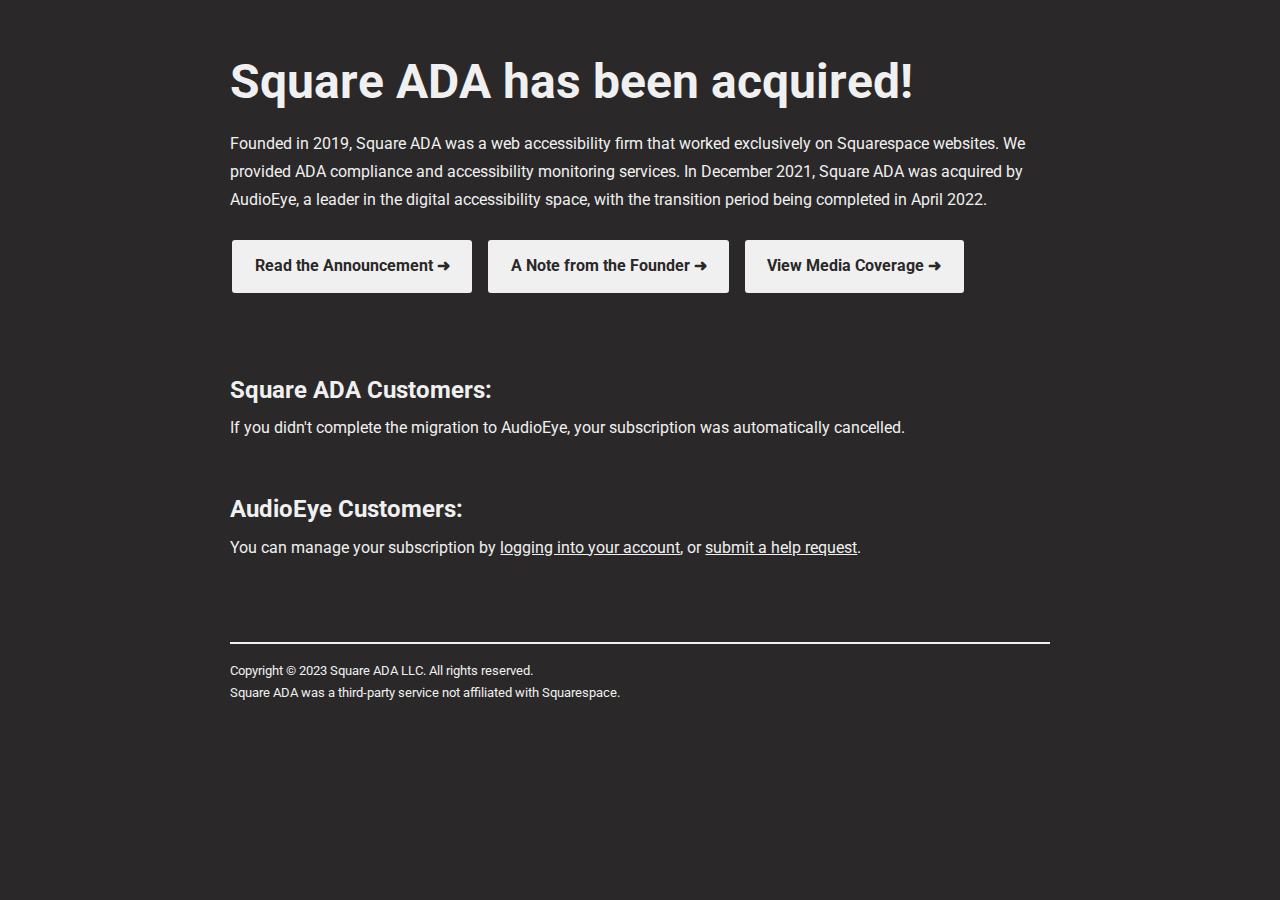
==== index.html @ e2b9f09a "Add files via upload" ====
<!DOCTYPE html>
<html lang="en">
	<head>
		<!-- metadata -->
		<title>Square ADA</title>
		<meta charset="utf-8">
		<meta name="viewport" content="width=device-width, initial-scale=1.0">

		<!-- seo -->
        <meta name="robots" content="noindex, nofollow">
		<meta name="title" content="Square ADA | Squarespace Accessibility Compliance">
		<meta name="description" content="Founded in 2019, Square ADA was a web accessibility firm that worked exclusively on Squarespace websites. We provided ADA compliance and accessibility monitoring services. In December 2021, Square ADA was acquired by AudioEye, a leader in the digital accessibility space, with the transition period being completed in April 2022.">
		<meta property="og:type" content="website">
		<meta property="og:url" content="https://squareada.com/">
		<meta property="og:title" content="Square ADA | Squarespace Accessibility Compliance">
		<meta property="og:description" content="Founded in 2019, Square ADA was a web accessibility firm that worked exclusively on Squarespace websites. We provided ADA compliance and accessibility monitoring services. In December 2021, Square ADA was acquired by AudioEye, a leader in the digital accessibility space, with the transition period being completed in April 2022.">
		<meta property="og:image" content="https://squareada.com/thumbnail.jpeg">
		<meta property="twitter:card" content="summary_large_image">
		<meta property="twitter:url" content="https://squareada.com/">
		<meta property="twitter:title" content="Square ADA | Squarespace Accessibility Compliance">
		<meta property="twitter:description" content="Founded in 2019, Square ADA was a web accessibility firm that worked exclusively on Squarespace websites. We provided ADA compliance and accessibility monitoring services. In December 2021, Square ADA was acquired by AudioEye, a leader in the digital accessibility space, with the transition period being completed in April 2022.">
		<meta property="twitter:image" content="https://squareada.com/thumbnail.jpeg">

		<!-- styles -->
		<link rel="stylesheet" href="styles.css">

		<!-- favicons -->
		<link rel="apple-touch-icon" sizes="180x180" href="favicons/apple-touch-icon.png">
		<link rel="icon" type="image/png" sizes="32x32" href="favicons/favicon-32x32.png">
		<link rel="icon" type="image/png" sizes="16x16" href="favicons/favicon-16x16.png">
		<link rel="manifest" href="favicons/site.webmanifest">
		
		<!-- Google fonts -->
		<link rel="preconnect" href="https://fonts.googleapis.com">
        <link rel="preconnect" href="https://fonts.gstatic.com" crossorigin>
        <link href="https://fonts.googleapis.com/css2?family=Roboto:wght@300;400;700&display=swap" rel="stylesheet">

	</head>
	<body>
		<header>
            <h1>Square ADA has been acquired!</h1>
        </header>
        <main>
            <div>
                <p style="margin-top:1rem;">Founded in 2019, Square ADA was a web accessibility firm that worked exclusively on Squarespace websites. We provided ADA compliance and accessibility monitoring services. In December 2021, Square ADA was acquired by AudioEye, a leader in the digital accessibility space, with the transition period being completed in April 2022.</p>
                <a class="cta-link" href="https://www.audioeye.com/post/square-ada-and-audioeye-join-forces-to-deliver-digital-accessibility">Read the Announcement ➜</a>
                <a class="cta-link" href="/note.html">A Note from the Founder ➜</a>
                <a class="cta-link" href="https://finance.yahoo.com/news/audioeye-acquires-square-ada-brings-130500406.html">View Media Coverage ➜</a>
            </div>
            <div style="margin:5rem 0px;">
                <h2>Square ADA Customers:</h2>
                <p>If you didn't complete the migration to AudioEye, your subscription was automatically cancelled.</p>
                <br>
                <h2>AudioEye Customers:</h2>
                <p>You can manage your subscription by <a href="https://customer-portal.audioeye.com/login">logging into your account</a>, or <a href="https://help.audioeye.com/hc/en-us/requests/new?ticket_form_id=360000590331">submit a help request</a>.</p>
            </div>
        </main>
        <footer>
            <p>Copyright © 2023 Square ADA LLC. All rights reserved.</p>
            <p>Square ADA was a third-party service not affiliated with Squarespace.</p>
        </footer>
    </body>
</html>
---- styles.css ----
/* colors */
:root{
    --black: #2a2829;
    --white: #F0F0F0;
    --accent: #66FF99;
}

/*  typography */
html {
    font-size: 100%;
}
body {
    font-family: 'Roboto', sans-serif;
    font-weight: 400;
    line-height: 1.75;
}
h1, h2, h3, h4, h5 {
    margin: 0.5rem 0px;
    font-family: 'Roboto', sans-serif;
    font-weight: 700;
    line-height: 1.3;
}
h1 {font-size: 3rem;}
h2 {font-size: 1.5rem;}
h3 {font-size: 1.3rem;}
h4 {font-size: 1rem;}
p {margin-bottom: 1rem;margin-top: 0px;}
a{color:var(--white);}
.card a{color:var(--black);}
a:hover, a:focus {color: var(--accent);}
.footer-text, .tooltip-text {font-size: 0.75rem;}

/* structure */
body{
    background-color: var(--black);
    color: var(--white);
    margin: 4% 18%;
}
main{
    width:100%;
}
footer{
    margin-top:5rem;
    border-top: 2px solid var(--white);
    padding-top:1rem;
}
footer p{
    margin: 0px;
    font-size: 0.8rem;
}
main div{
    margin-bottom:3rem;
}


/* mobile structure */
@media only screen and (max-width: 1200px) {
    body{
        margin:4% 12%;
    }
}
@media only screen and (max-width: 1000px) {
    body{
        margin:4%;
    }
}

/* call to action links */
.cta-link{
    display: inline-block;
    padding: 0.8rem 1.4rem;
    border: 2px solid var(--black);
    background: var(--white);
    color: var(--black);
    border-radius: 5px;
    font-weight: 700;
    font-size: 1rem;
    width: fit-content;
    margin-top: 0.5rem;
    margin-right: 0.5rem;
    text-decoration:none;
}
.cta-link:hover, .cta-link:focus{
    border: 2px solid var(--white);
    background: var(--black);
    color: var(--accent);
    text-decoration:none;
}

/* img */
img#partnership{
    object-fit: cover;
    width: 100%;
    max-height: 20rem;
    border: 2px solid var(--white);
    margin: 2rem 0px;
}
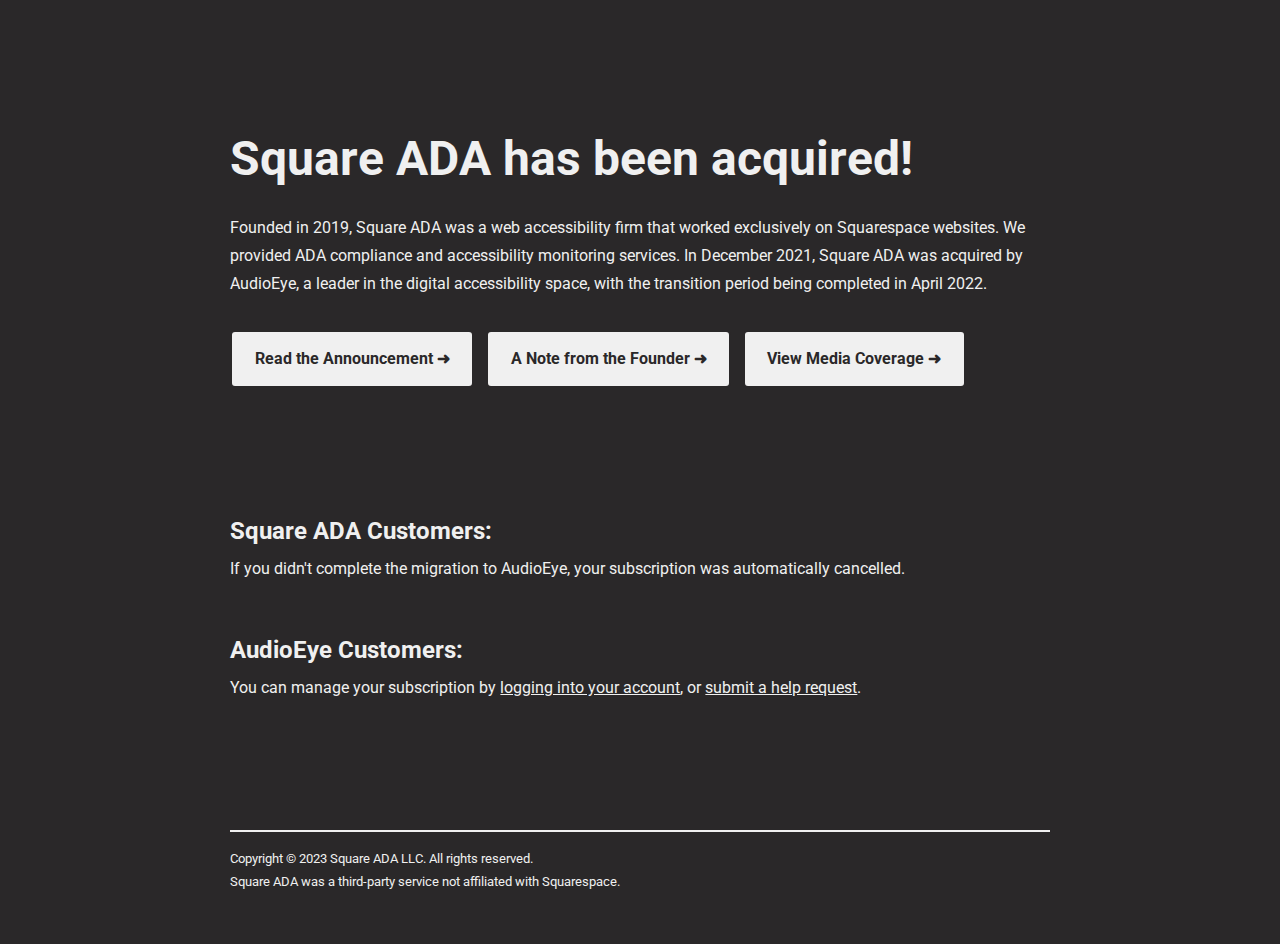
==== commit 35686be3: "spacing adjustments" ====
--- a/index.html
+++ b/index.html
@@ -36,18 +36,18 @@
         <link href="https://fonts.googleapis.com/css2?family=Roboto:wght@300;400;700&display=swap" rel="stylesheet">
 
 	</head>
-	<body>
+	<body id="home">
 		<header>
             <h1>Square ADA has been acquired!</h1>
         </header>
         <main>
             <div>
-                <p style="margin-top:1rem;">Founded in 2019, Square ADA was a web accessibility firm that worked exclusively on Squarespace websites. We provided ADA compliance and accessibility monitoring services. In December 2021, Square ADA was acquired by AudioEye, a leader in the digital accessibility space, with the transition period being completed in April 2022.</p>
+                <p style="margin:1.5rem 0px;">Founded in 2019, Square ADA was a web accessibility firm that worked exclusively on Squarespace websites. We provided ADA compliance and accessibility monitoring services. In December 2021, Square ADA was acquired by AudioEye, a leader in the digital accessibility space, with the transition period being completed in April 2022.</p>
                 <a class="cta-link" href="https://www.audioeye.com/post/square-ada-and-audioeye-join-forces-to-deliver-digital-accessibility">Read the Announcement ➜</a>
                 <a class="cta-link" href="/note.html">A Note from the Founder ➜</a>
                 <a class="cta-link" href="https://finance.yahoo.com/news/audioeye-acquires-square-ada-brings-130500406.html">View Media Coverage ➜</a>
             </div>
-            <div style="margin:5rem 0px;">
+            <div style="margin:8rem 0px;">
                 <h2>Square ADA Customers:</h2>
                 <p>If you didn't complete the migration to AudioEye, your subscription was automatically cancelled.</p>
                 <br>
--- a/styles.css
+++ b/styles.css
@@ -52,6 +52,10 @@
     margin-bottom:3rem;
 }
 
+/* homepage tweaks */
+#home h1{
+    margin-top:8rem;
+}
 
 /* mobile structure */
 @media only screen and (max-width: 1200px) {
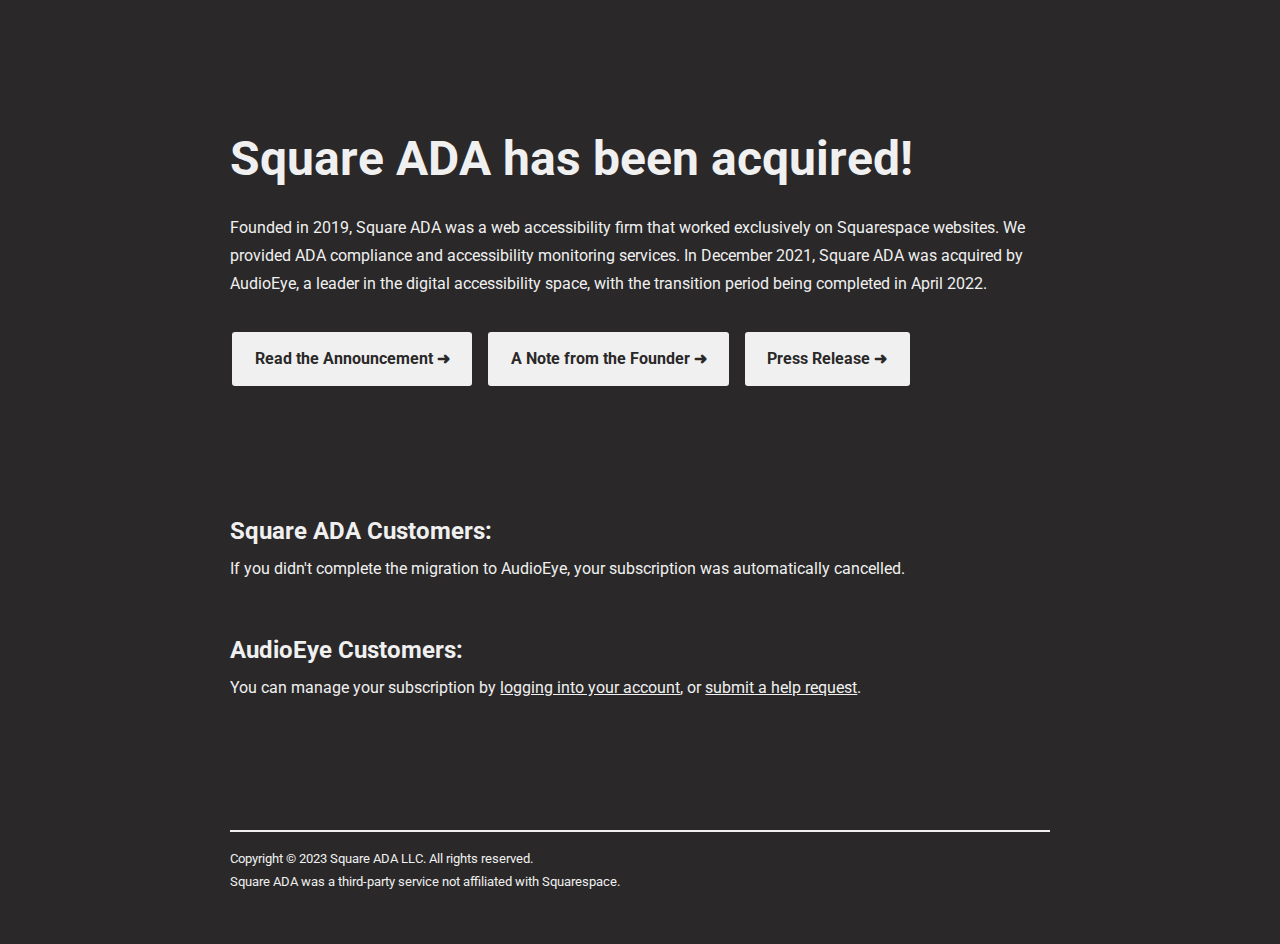
==== commit fd957f96: "updated press link" ====
--- a/index.html
+++ b/index.html
@@ -35,6 +35,9 @@
         <link rel="preconnect" href="https://fonts.gstatic.com" crossorigin>
         <link href="https://fonts.googleapis.com/css2?family=Roboto:wght@300;400;700&display=swap" rel="stylesheet">
 
+		<!-- jQuery -->
+		<script src="https://code.jquery.com/jquery-3.6.1.min.js" integrity="sha256-o88AwQnZB+VDvE9tvIXrMQaPlFFSUTR+nldQm1LuPXQ=" crossorigin="anonymous"></script>
+
 	</head>
 	<body id="home">
 		<header>
@@ -45,7 +48,7 @@
                 <p style="margin:1.5rem 0px;">Founded in 2019, Square ADA was a web accessibility firm that worked exclusively on Squarespace websites. We provided ADA compliance and accessibility monitoring services. In December 2021, Square ADA was acquired by AudioEye, a leader in the digital accessibility space, with the transition period being completed in April 2022.</p>
                 <a class="cta-link" href="https://www.audioeye.com/post/square-ada-and-audioeye-join-forces-to-deliver-digital-accessibility">Read the Announcement ➜</a>
                 <a class="cta-link" href="/note.html">A Note from the Founder ➜</a>
-                <a class="cta-link" href="https://finance.yahoo.com/news/audioeye-acquires-square-ada-brings-130500406.html">View Media Coverage ➜</a>
+                <a class="cta-link" href="https://www.prnewswire.com/news-releases/audioeye-acquires-square-ada-brings-web-accessibility-technology-to-squarespace-users-301472107.html">Press Release ➜</a>
             </div>
             <div style="margin:8rem 0px;">
                 <h2>Square ADA Customers:</h2>
@@ -58,6 +61,9 @@
         <footer>
             <p>Copyright © 2023 Square ADA LLC. All rights reserved.</p>
             <p>Square ADA was a third-party service not affiliated with Squarespace.</p>
+
+			<!-- scripts -->
+            <script src="analytics.js"></script>
         </footer>
     </body>
 </html>--- a/styles.css
+++ b/styles.css
@@ -68,6 +68,12 @@
         margin:4%;
     }
 }
+@media only screen and (max-width: 600px) {
+    .cta-link{
+        width: calc(100% - 2.8rem) !important;
+        text-align: center !important;
+    }
+}
 
 /* call to action links */
 .cta-link{
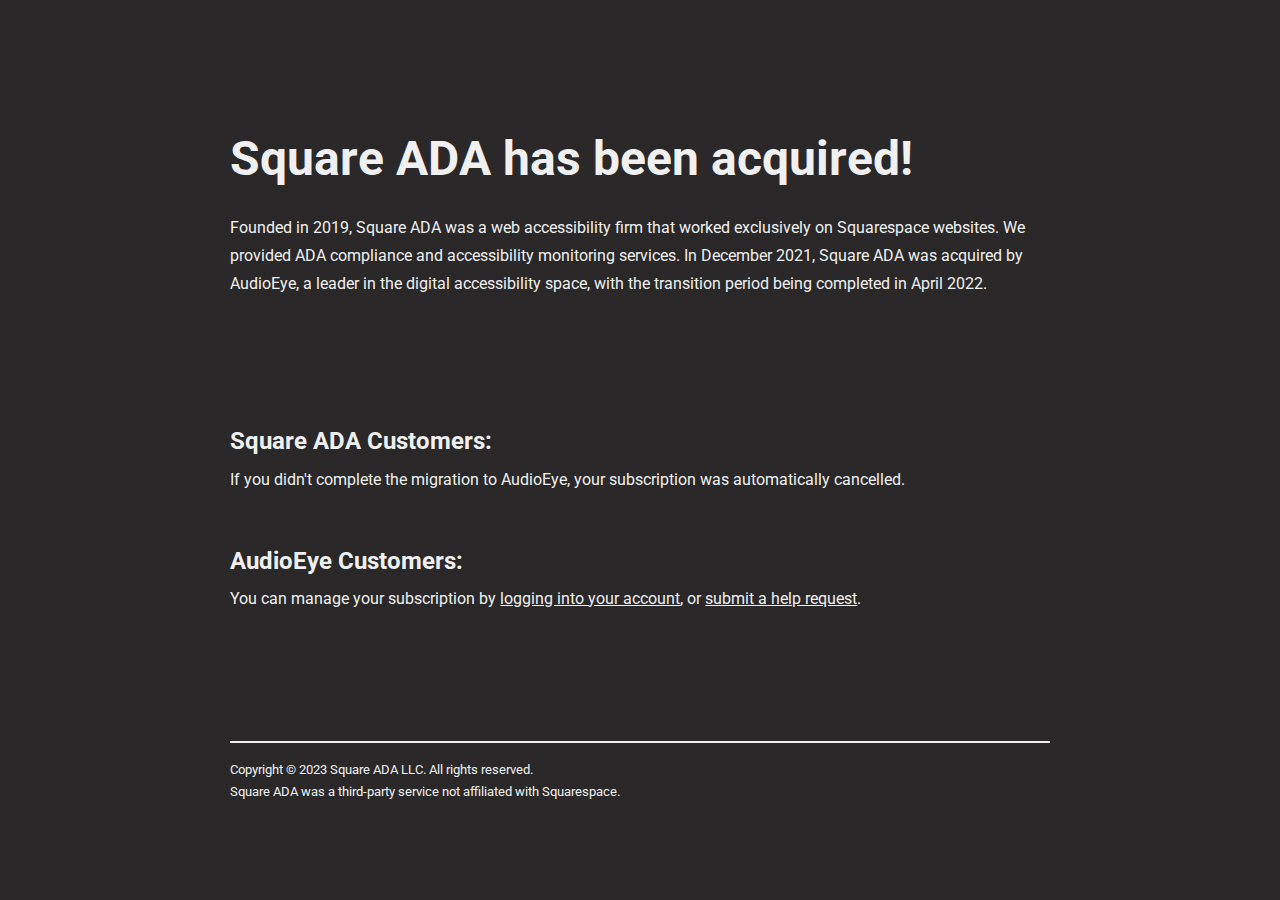
==== commit b0aec947: "removed cta button from homepage" ====
--- a/index.html
+++ b/index.html
@@ -46,9 +46,13 @@
         <main>
             <div>
                 <p style="margin:1.5rem 0px;">Founded in 2019, Square ADA was a web accessibility firm that worked exclusively on Squarespace websites. We provided ADA compliance and accessibility monitoring services. In December 2021, Square ADA was acquired by AudioEye, a leader in the digital accessibility space, with the transition period being completed in April 2022.</p>
+
+				<!--
                 <a class="cta-link" href="https://www.audioeye.com/post/square-ada-and-audioeye-join-forces-to-deliver-digital-accessibility">Read the Announcement ➜</a>
                 <a class="cta-link" href="/note.html">A Note from the Founder ➜</a>
                 <a class="cta-link" href="https://www.prnewswire.com/news-releases/audioeye-acquires-square-ada-brings-web-accessibility-technology-to-squarespace-users-301472107.html">Press Release ➜</a>
+				-->
+				
             </div>
             <div style="margin:8rem 0px;">
                 <h2>Square ADA Customers:</h2>
